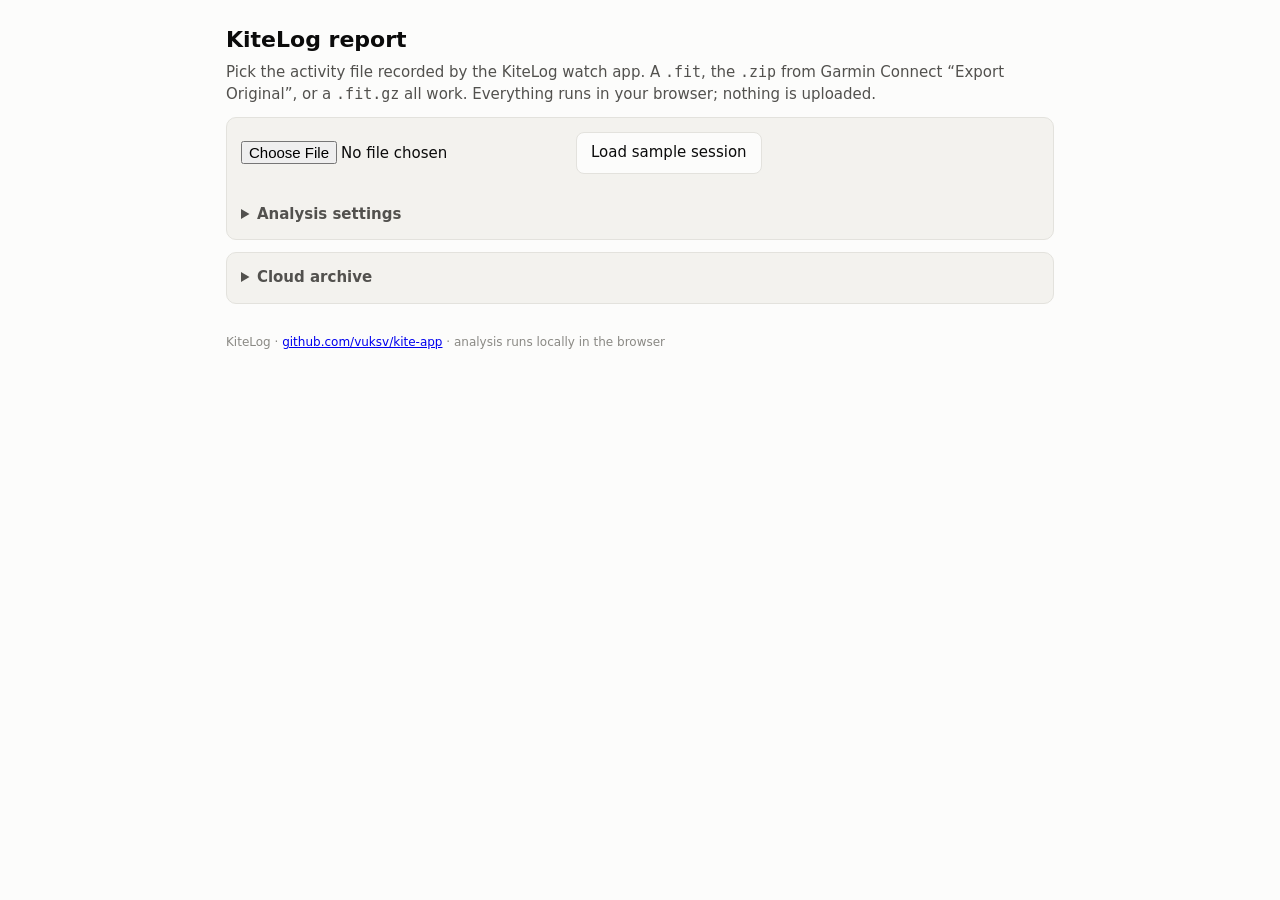
==== web/index.html @ 9be12541 "Phone-only workflow: site entry point, archive browser, GCP setup script, trip checklist - Root inde" ====
<!doctype html>
<html lang="en">
<head>
<meta charset="utf-8">
<meta name="viewport" content="width=device-width, initial-scale=1">
<title>KiteLog Report</title>
<meta name="description" content="Builds a kite-session report (jumps, height, airtime, distance, track) from a KiteLog FIT file recorded on a Garmin Instinct 2X Solar.">
<link rel="stylesheet" href="style.css">
</head>
<body>
<main>
  <h1>KiteLog report</h1>
  <p>Pick the activity file recorded by the KiteLog watch app. A <code>.fit</code>, the <code>.zip</code> from Garmin Connect
     “Export Original”, or a <code>.fit.gz</code> all work. Everything runs in your browser; nothing is uploaded.</p>

  <section class="card noprint">
    <div class="row">
      <input id="file" type="file" accept=".fit,.FIT,.zip,.gz,application/octet-stream">
      <button id="sampleBtn" type="button">Load sample session</button>
    </div>
    <div id="status" class="status"></div>
    <details id="settings" style="margin-top:10px">
      <summary>Analysis settings</summary>
      <div class="grid" style="margin-top:10px">
        <label class="field">Speed unit
          <select id="unit"><option value="kmh" selected>km/h</option><option value="kn">knots</option><option value="mps">m/s</option></select></label>
        <label class="field">Airtime-model a<sub>eff</sub> (m/s²)<input id="aEff" type="number" step="0.1" value="3.2"></label>
        <label class="field">Flight roughness ratio<input id="roughRatio" type="number" step="0.05" value="0.30"></label>
        <label class="field">Roughness floor (g)<input id="roughFloorG" type="number" step="0.005" value="0.035"></label>
        <label class="field">Take-off peak min (g)<input id="takeoffMinPeakG" type="number" step="0.05" value="1.35"></label>
        <label class="field">Landing peak min (g)<input id="landingMinPeakG" type="number" step="0.1" value="1.6"></label>
        <label class="field">Flight level min (g)<input id="levelMinG" type="number" step="0.05" value="0.25"></label>
        <label class="field">Flight level max (g)<input id="levelMaxG" type="number" step="0.05" value="1.45"></label>
        <label class="field">Min take-off speed (km/h)<input id="minSpeedKmh" type="number" step="1" value="10.8"></label>
        <label class="field">Min smooth time (s)<input id="minSmoothS" type="number" step="0.04" value="0.32"></label>
        <label class="field">Min riding vibration (g, rejects rest/walking)<input id="minRoughRefG" type="number" step="0.01" value="0.05"></label>
        <label class="field">Take-off jerk min (g/sample, 0 = off)<input id="takeoffMinJerkG" type="number" step="0.1" value="0"></label>
        <label class="field">Landing jerk min (g/sample, 0 = off)<input id="landingMinJerkG" type="number" step="0.1" value="0"></label>
      </div>

      <div class="row" style="margin-top:10px">
        <label><input id="showRejected" type="checkbox"> show rejected candidates</label>
        <button id="rerun" type="button" disabled>Re-analyse</button>
        <button id="resetSettings" type="button">Defaults</button>
      </div>
    </details>
  </section>

  <section class="card noprint">
    <details id="cloudBox">
      <summary>Cloud archive</summary>
      <p style="font-size:13px">Your own Cloud Run service (docs/CLOUD.md). Files you upload are stored there and can be re-analysed from any device with the latest pipeline.</p>
      <div class="grid" style="margin-top:6px">
        <label class="field">Service URL<input id="cloudUrl" type="url" placeholder="https://kitelog-xxxx.run.app"></label>
        <label class="field">Token<input id="cloudToken" type="password" placeholder="KITELOG_TOKEN"></label>
      </div>
      <div class="row" style="margin-top:8px"><button id="listBtn" type="button">List archived sessions</button></div>
      <div id="sessions" style="margin-top:8px"></div>
    </details>
  </section>

  <section id="report" class="hidden">
    <div class="card">
      <h2 id="title" style="margin-top:0"></h2>
      <p id="subtitle"></p>
      <div id="health"></div>
    </div>
    <div class="grid" id="tiles"></div>

    <div class="card">
      <h2 style="margin-top:0">Jumps</h2>
      <div class="tablewrap"><table id="jumps"><thead></thead><tbody></tbody></table></div>
      <p class="noprint" style="font-size:13px">Tap a jump to see its signals. Height method: <b>baro_fit</b> = physics fit on the barometer (best),
        <b>baro_quad</b> = parabola through barometer samples, <b>airtime</b> = a<sub>eff</sub>·T²/8 fallback when the barometer is unusable.</p>
      <div class="row noprint">
        <button id="csvBtn" type="button">Download jumps CSV</button>
        <button id="gpxBtn" type="button">Download track GPX</button>
        <button id="printBtn" type="button">Print / save PDF</button>
        <button id="cloudBtn" type="button">Upload to cloud archive</button>
      </div>
      <div id="cloudStatus" class="status"></div>
    </div>

    <div class="card">
      <h2 style="margin-top:0">Track</h2>
      <div id="track"></div>
      <div class="row noprint" style="margin-top:8px"><button id="mapBtn" type="button">Show on map (needs internet)</button></div>
      <div id="map" class="hidden"></div>
    </div>

    <div class="card">
      <h2 style="margin-top:0">Session timeline</h2>
      <div id="timeline"></div>
    </div>
  </section>

  <footer>KiteLog · <a href="https://github.com/vuksv/kite-app">github.com/vuksv/kite-app</a> · analysis runs locally in the browser</footer>
</main>
<script type="module" src="report.js"></script>
</body>
</html>
---- web/style.css ----
:root {
  color-scheme: light;
  --surface: #fcfcfb; --surface-2: #f3f2ee; --border: #e3e2dd;
  --text: #0b0b0b; --text-2: #52514e; --muted: #8a8984;
  --s1: #2a78d6; --s2: #eb6834; --s3: #1baf7a; --s4: #eda100; --s5: #e87ba4;
  --good: #008300; --bad: #e34948;
  --radius: 10px; --gap: 12px;
}
@media (prefers-color-scheme: dark) {
  :root:not([data-theme="light"]) {
    color-scheme: dark;
    --surface: #1a1a19; --surface-2: #242423; --border: #3a3a38;
    --text: #f0efec; --text-2: #c3c2b7; --muted: #8f8e88;
    --s1: #3987e5; --s2: #d95926; --s3: #199e70; --s4: #c98500; --s5: #d55181;
  }
}
:root[data-theme="dark"] {
  color-scheme: dark;
  --surface: #1a1a19; --surface-2: #242423; --border: #3a3a38;
  --text: #f0efec; --text-2: #c3c2b7; --muted: #8f8e88;
  --s1: #3987e5; --s2: #d95926; --s3: #199e70; --s4: #c98500; --s5: #d55181;
}
* { box-sizing: border-box; }
html, body { margin: 0; background: var(--surface); color: var(--text); font: 15px/1.45 system-ui, -apple-system, "Segoe UI", Roboto, sans-serif; }
main { max-width: 860px; margin: 0 auto; padding: 16px; }
h1 { font-size: 22px; margin: 8px 0 4px; }
h2 { font-size: 17px; margin: 24px 0 8px; }
h3 { font-size: 15px; margin: 14px 0 6px; }
p { margin: 6px 0; color: var(--text-2); }
.card { background: var(--surface-2); border: 1px solid var(--border); border-radius: var(--radius); padding: 14px; margin: var(--gap) 0; }
.row { display: flex; flex-wrap: wrap; gap: 10px; align-items: center; }
button, .btn { font: inherit; padding: 9px 14px; border-radius: 8px; border: 1px solid var(--border); background: var(--surface); color: var(--text); cursor: pointer; }
button.primary { background: var(--s1); border-color: var(--s1); color: #fff; }
button:disabled { opacity: .5; cursor: default; }
input[type=file] { font: inherit; max-width: 100%; }
input[type=number], select { font: inherit; padding: 6px 8px; border-radius: 6px; border: 1px solid var(--border); background: var(--surface); color: var(--text); width: 100%; }
label.field { display: block; font-size: 13px; color: var(--text-2); }
.grid { display: grid; grid-template-columns: repeat(auto-fill, minmax(150px, 1fr)); gap: 10px; }
.tile { background: var(--surface); border: 1px solid var(--border); border-radius: var(--radius); padding: 10px 12px; }
.tile .v { font-size: 24px; font-weight: 700; letter-spacing: -0.02em; }
.tile .u { font-size: 13px; color: var(--muted); margin-left: 3px; font-weight: 500; }
.tile .k { font-size: 12px; color: var(--text-2); text-transform: uppercase; letter-spacing: .04em; }
table { width: 100%; border-collapse: collapse; font-size: 14px; }
th, td { text-align: right; padding: 7px 6px; border-bottom: 1px solid var(--border); white-space: nowrap; }
th:first-child, td:first-child { text-align: left; }
th { color: var(--text-2); font-weight: 600; cursor: pointer; user-select: none; position: sticky; top: 0; background: var(--surface-2); }
tr.jump { cursor: pointer; }
tr.jump:hover td { background: color-mix(in srgb, var(--s1) 8%, transparent); }
tr.rej td { color: var(--muted); }
tr.detail td { white-space: normal; background: var(--surface); padding: 10px 6px 14px; }
.tablewrap { overflow-x: auto; -webkit-overflow-scrolling: touch; }
svg.chart { width: 100%; height: auto; display: block; }
svg.chart text { font-family: inherit; fill: var(--text-2); font-size: 11px; }
svg.chart .grid { stroke: var(--border); stroke-width: 1; }
svg.chart .axis { stroke: var(--border); }
svg.chart .title { fill: var(--text); font-weight: 600; font-size: 12px; }
.legend { display: flex; flex-wrap: wrap; gap: 12px; font-size: 12px; color: var(--text-2); margin: 2px 0 6px; }
.legend span::before { content: ""; display: inline-block; width: 12px; height: 3px; border-radius: 2px; background: var(--c); margin-right: 5px; vertical-align: middle; }
.pill { display: inline-block; font-size: 12px; padding: 2px 8px; border-radius: 999px; background: var(--surface); border: 1px solid var(--border); color: var(--text-2); margin-right: 4px; }
.pill.warn { border-color: var(--s4); color: var(--s4); }
.pill.bad { border-color: var(--bad); color: var(--bad); }
.status { font-size: 14px; color: var(--text-2); min-height: 1.4em; }
.status.err { color: var(--bad); }
#map { height: 360px; border-radius: var(--radius); border: 1px solid var(--border); }
details > summary { cursor: pointer; color: var(--text-2); font-weight: 600; }
.hidden { display: none !important; }
footer { margin: 30px 0 10px; font-size: 12px; color: var(--muted); }
@media print { .noprint { display: none !important; } .card { break-inside: avoid; } body { font-size: 12px; } }
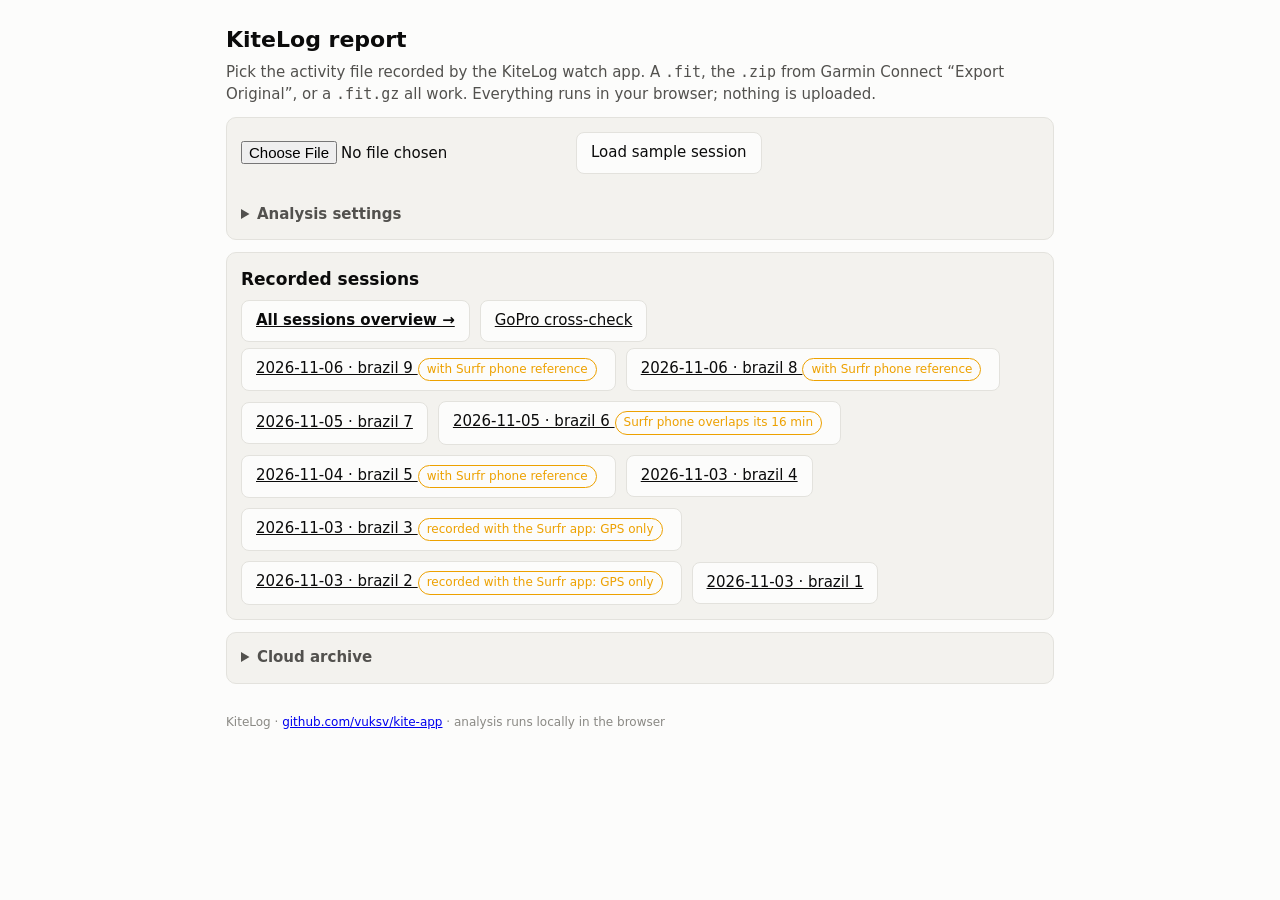
==== commit 27737c6c: "Calibrate against 70 Surfr-timed jumps (sessions 5, 8, 9); add sessions 8 and 9 - sessions/2026-11-0" ====
--- a/web/index.html
+++ b/web/index.html
@@ -24,7 +24,8 @@
       <div class="grid" style="margin-top:10px">
         <label class="field">Speed unit
           <select id="unit"><option value="kmh" selected>km/h</option><option value="kn">knots</option><option value="mps">m/s</option></select></label>
-        <label class="field">Airtime-model a<sub>eff</sub> (m/s²)<input id="aEff" type="number" step="0.1" value="3.2"></label>
+        <label class="field">Airtime-model a<sub>eff</sub> (m/s²)<input id="aEff" type="number" step="0.05" value="1.39"></label>
+        <label class="field">Airtime correction (s)<input id="airtimeOffsetS" type="number" step="0.05" value="1.25"></label>
         <label class="field">Flight roughness ratio<input id="roughRatio" type="number" step="0.05" value="0.30"></label>
         <label class="field">Roughness floor (g)<input id="roughFloorG" type="number" step="0.005" value="0.035"></label>
         <label class="field">Take-off peak min (g)<input id="takeoffMinPeakG" type="number" step="0.05" value="1.35"></label>
@@ -33,6 +34,11 @@
         <label class="field">Flight level max (g)<input id="levelMaxG" type="number" step="0.05" value="1.45"></label>
         <label class="field">Min take-off speed (km/h)<input id="minSpeedKmh" type="number" step="1" value="10.8"></label>
         <label class="field">Min smooth time (s)<input id="minSmoothS" type="number" step="0.04" value="0.32"></label>
+        <label class="field">Kite support: max flight level without a pop (g)<input id="maxLevelWithoutPopG" type="number" step="0.05" value="0.95"></label>
+        <label class="field">Pop peak that proves a jump (g)<input id="popPeakG" type="number" step="0.1" value="2.0"></label>
+        <label class="field">Pair: pop min (g)<input id="pairPopG" type="number" step="0.1" value="2.2"></label>
+        <label class="field">Pair: impact min (g)<input id="pairImpactG" type="number" step="0.1" value="2.5"></label>
+        <label class="field">Pair: max level in the air (g)<input id="pairMidMaxLevelG" type="number" step="0.05" value="1.15"></label>
         <label class="field">Min riding vibration (g, rejects rest/walking)<input id="minRoughRefG" type="number" step="0.01" value="0.05"></label>
         <label class="field">Take-off jerk min (g/sample, 0 = off)<input id="takeoffMinJerkG" type="number" step="0.1" value="0"></label>
         <label class="field">Landing jerk min (g/sample, 0 = off)<input id="landingMinJerkG" type="number" step="0.1" value="0"></label>
@@ -40,11 +46,14 @@
 
       <div class="row" style="margin-top:10px">
         <label><input id="showRejected" type="checkbox"> show rejected candidates</label>
+        <label><input id="baroGate" type="checkbox"> let a clean barometer veto jumps (off: port gets wet on the water)</label>
         <button id="rerun" type="button" disabled>Re-analyse</button>
         <button id="resetSettings" type="button">Defaults</button>
       </div>
     </details>
   </section>
+
+  <section id="recorded" class="card noprint hidden"></section>
 
   <section class="card noprint">
     <details id="cloudBox">
--- a/web/style.css
+++ b/web/style.css
@@ -4,6 +4,7 @@
   --text: #0b0b0b; --text-2: #52514e; --muted: #8a8984;
   --s1: #2a78d6; --s2: #eb6834; --s3: #1baf7a; --s4: #eda100; --s5: #e87ba4;
   --good: #008300; --bad: #e34948;
+  --top: #eda100; --on-top: #0b0b0b;
   --radius: 10px; --gap: 12px;
 }
 @media (prefers-color-scheme: dark) {
@@ -12,6 +13,7 @@
     --surface: #1a1a19; --surface-2: #242423; --border: #3a3a38;
     --text: #f0efec; --text-2: #c3c2b7; --muted: #8f8e88;
     --s1: #3987e5; --s2: #d95926; --s3: #199e70; --s4: #c98500; --s5: #d55181;
+    --top: #f2b632; --on-top: #0b0b0b;
   }
 }
 :root[data-theme="dark"] {
@@ -19,6 +21,7 @@
   --surface: #1a1a19; --surface-2: #242423; --border: #3a3a38;
   --text: #f0efec; --text-2: #c3c2b7; --muted: #8f8e88;
   --s1: #3987e5; --s2: #d95926; --s3: #199e70; --s4: #c98500; --s5: #d55181;
+  --top: #f2b632; --on-top: #0b0b0b;
 }
 * { box-sizing: border-box; }
 html, body { margin: 0; background: var(--surface); color: var(--text); font: 15px/1.45 system-ui, -apple-system, "Segoe UI", Roboto, sans-serif; }
@@ -66,3 +69,9 @@
 .hidden { display: none !important; }
 footer { margin: 30px 0 10px; font-size: 12px; color: var(--muted); }
 @media print { .noprint { display: none !important; } .card { break-inside: avoid; } body { font-size: 12px; } }
+
+/* top-3 jumps (by height): gold with the rank number, same on the track, the map and the table */
+.rank { display: inline-block; min-width: 18px; height: 18px; line-height: 18px; border-radius: 9px; padding: 0 5px; margin-left: 4px;
+  background: var(--top); color: var(--on-top); font-size: 11px; font-weight: 700; text-align: center; vertical-align: 1px; }
+.rankpin { width: 24px; height: 24px; border-radius: 12px; background: #eda100; color: #0b0b0b; border: 2px solid #0b0b0b;
+  font: 700 13px/20px system-ui, sans-serif; text-align: center; box-shadow: 0 1px 3px rgba(0,0,0,.4); }
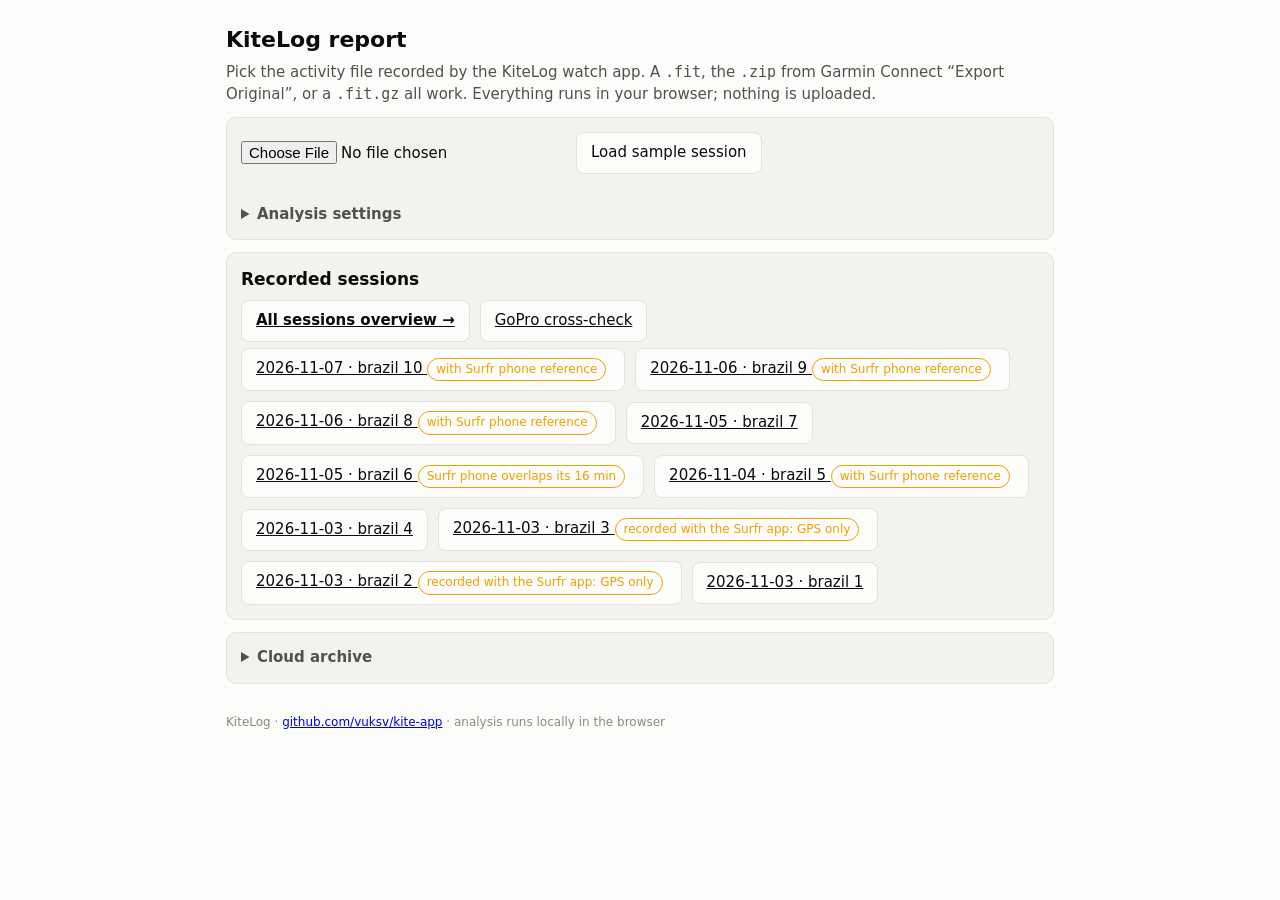
==== commit d7dee3d4: "Calibrate on a fourth Surfr day (session 10): whole-session scoring, tighter detector - sessions/202" ====
--- a/web/index.html
+++ b/web/index.html
@@ -24,7 +24,7 @@
       <div class="grid" style="margin-top:10px">
         <label class="field">Speed unit
           <select id="unit"><option value="kmh" selected>km/h</option><option value="kn">knots</option><option value="mps">m/s</option></select></label>
-        <label class="field">Airtime-model a<sub>eff</sub> (m/s²)<input id="aEff" type="number" step="0.05" value="1.39"></label>
+        <label class="field">Airtime-model a<sub>eff</sub> (m/s²)<input id="aEff" type="number" step="0.05" value="1.43"></label>
         <label class="field">Airtime correction (s)<input id="airtimeOffsetS" type="number" step="0.05" value="1.25"></label>
         <label class="field">Flight roughness ratio<input id="roughRatio" type="number" step="0.05" value="0.30"></label>
         <label class="field">Roughness floor (g)<input id="roughFloorG" type="number" step="0.005" value="0.035"></label>
@@ -36,8 +36,8 @@
         <label class="field">Min smooth time (s)<input id="minSmoothS" type="number" step="0.04" value="0.32"></label>
         <label class="field">Kite support: max flight level without a pop (g)<input id="maxLevelWithoutPopG" type="number" step="0.05" value="0.95"></label>
         <label class="field">Pop peak that proves a jump (g)<input id="popPeakG" type="number" step="0.1" value="2.0"></label>
-        <label class="field">Pair: pop min (g)<input id="pairPopG" type="number" step="0.1" value="2.2"></label>
-        <label class="field">Pair: impact min (g)<input id="pairImpactG" type="number" step="0.1" value="2.5"></label>
+        <label class="field">Pair: pop min (g)<input id="pairPopG" type="number" step="0.1" value="2.4"></label>
+        <label class="field">Pair: impact min (g)<input id="pairImpactG" type="number" step="0.1" value="2.3"></label>
         <label class="field">Pair: max level in the air (g)<input id="pairMidMaxLevelG" type="number" step="0.05" value="1.15"></label>
         <label class="field">Min riding vibration (g, rejects rest/walking)<input id="minRoughRefG" type="number" step="0.01" value="0.05"></label>
         <label class="field">Take-off jerk min (g/sample, 0 = off)<input id="takeoffMinJerkG" type="number" step="0.1" value="0"></label>
